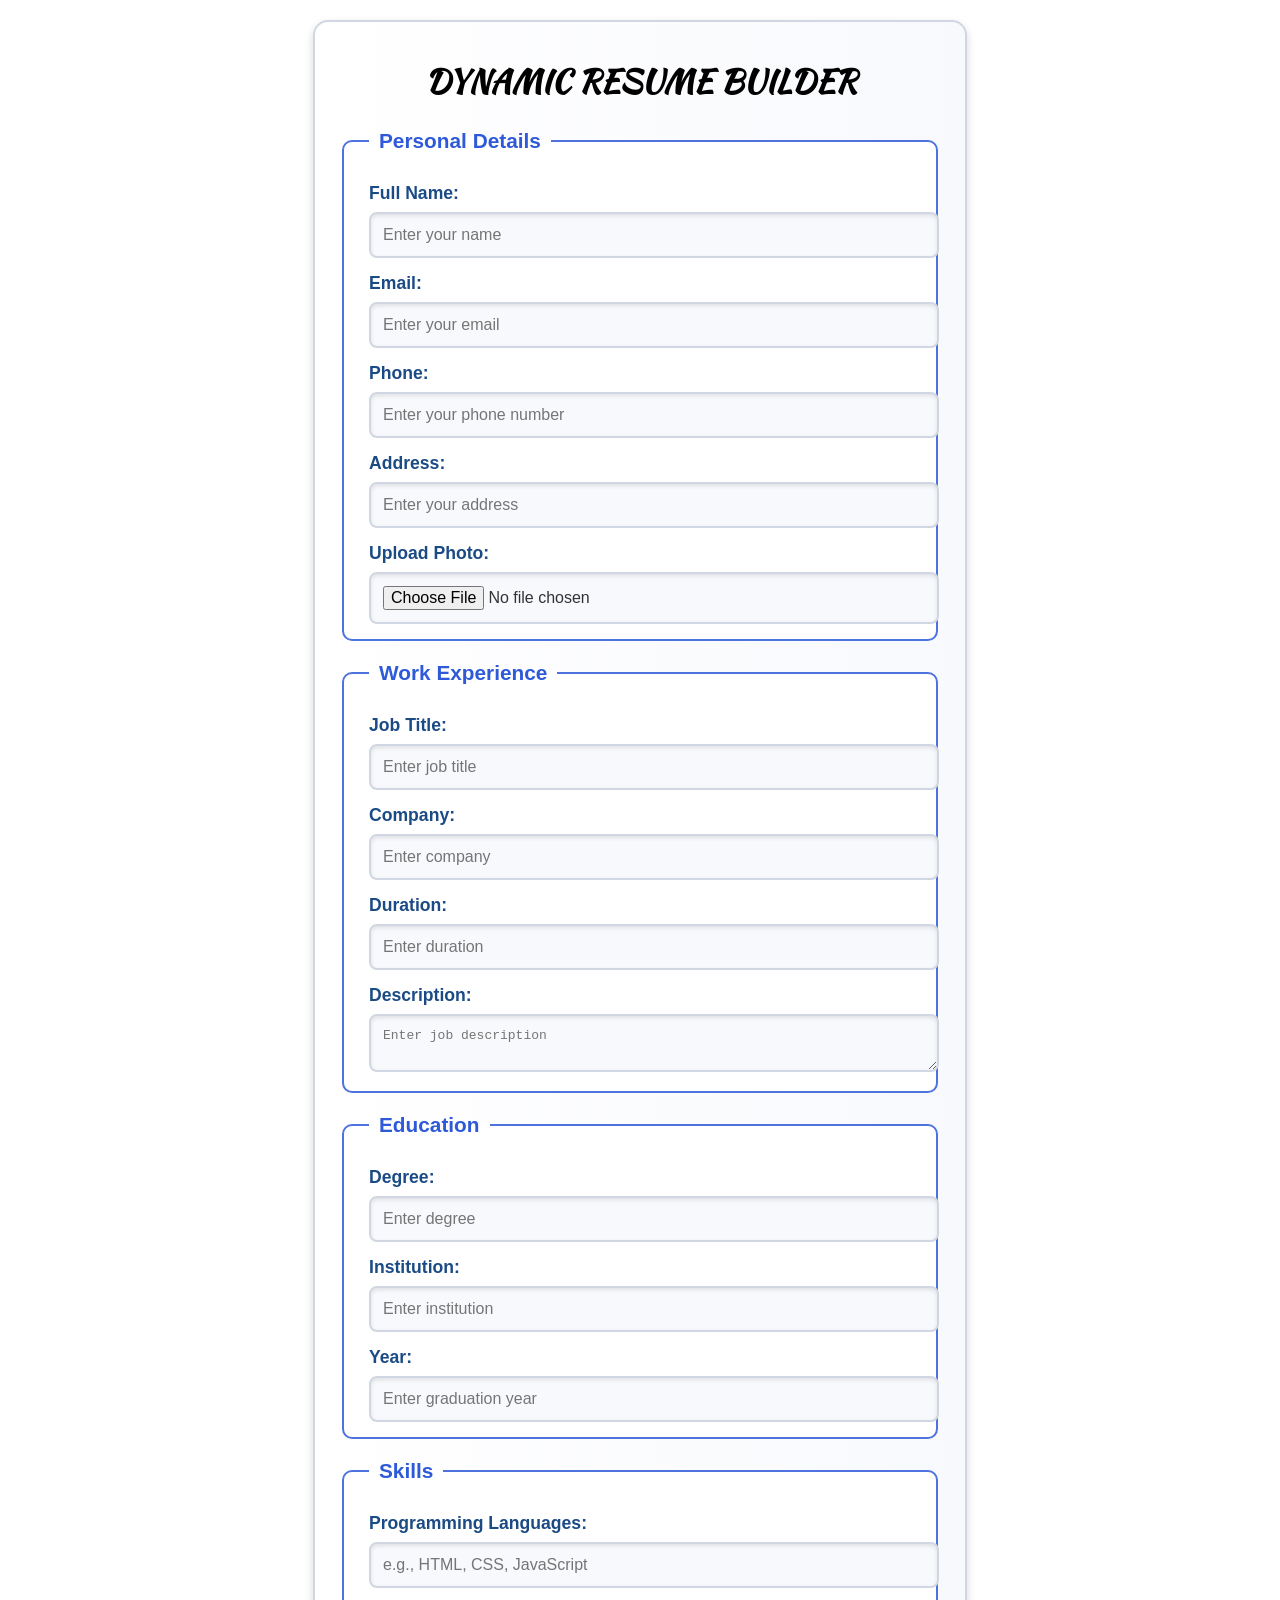
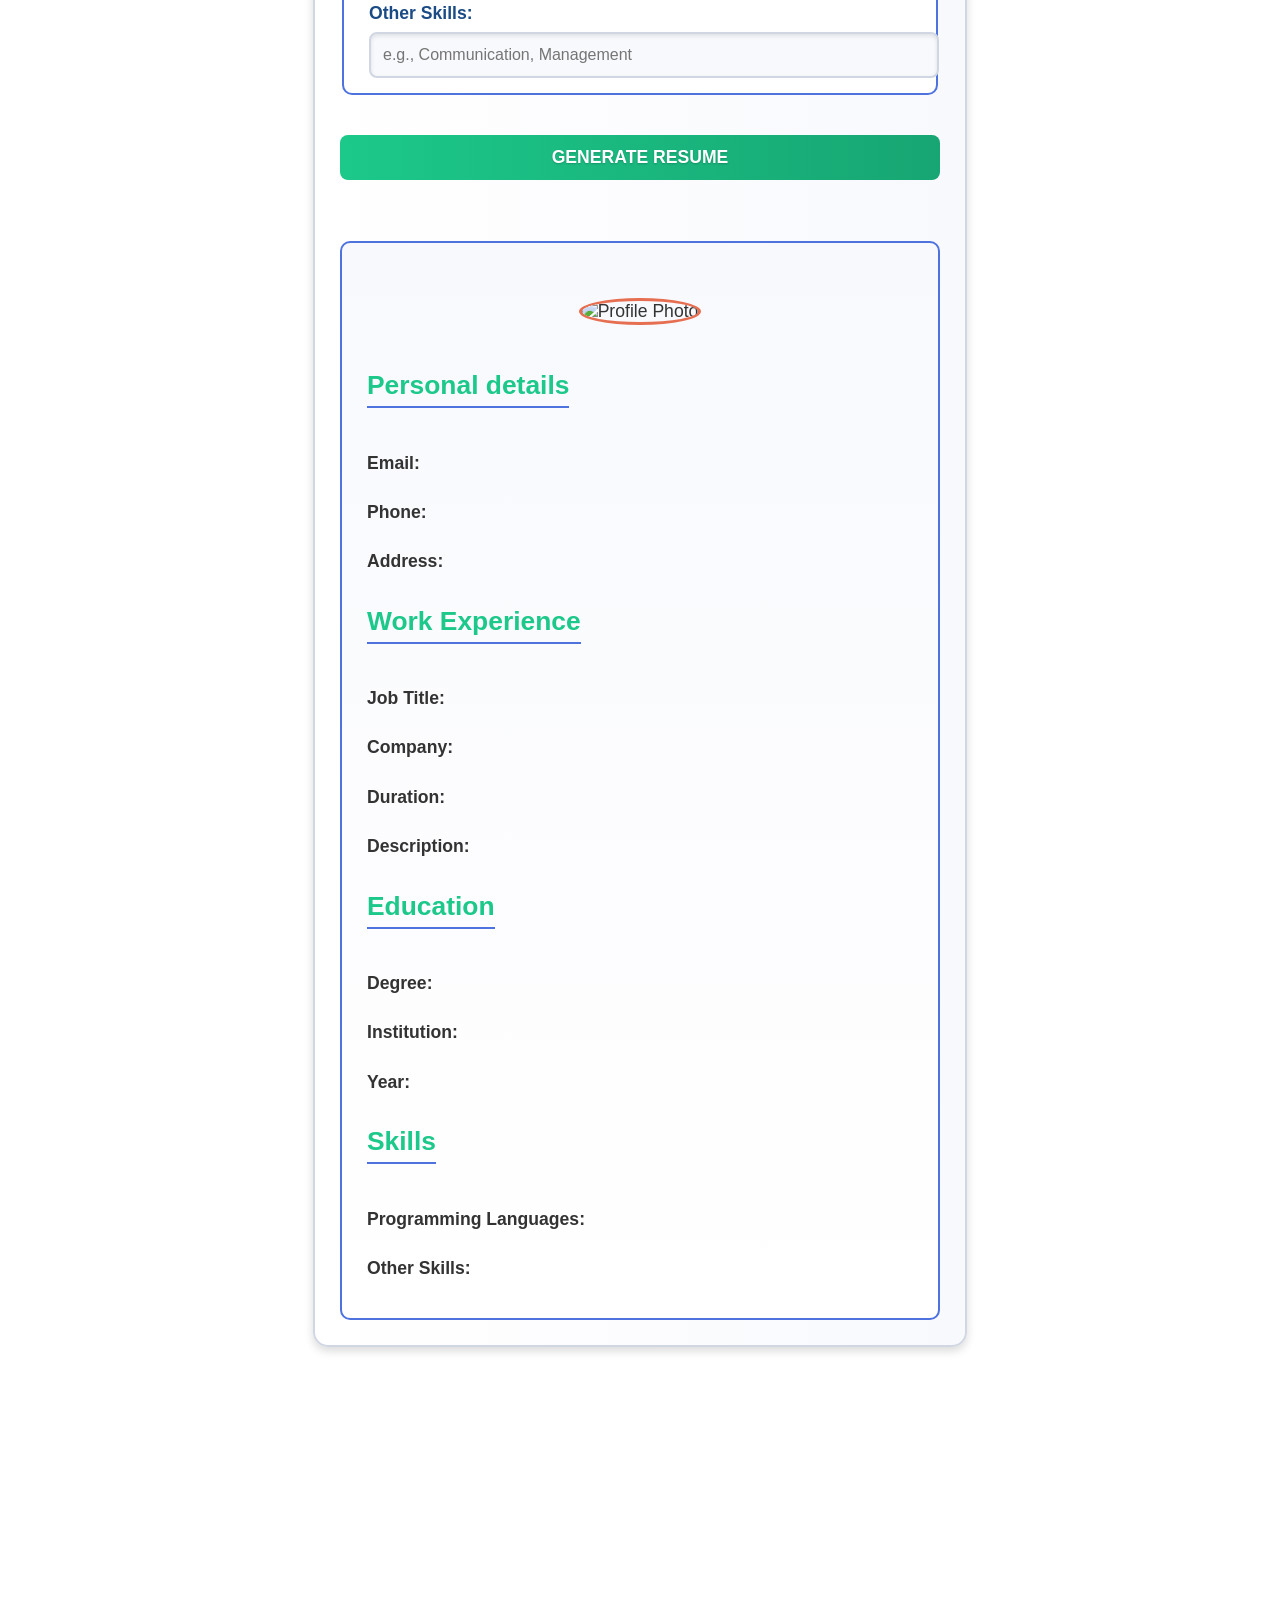
==== index.html @ ec222d23 "add" ====
<!DOCTYPE html>
<html lang="en">
<head>
    <meta charset="UTF-8">
    <meta name="viewport" content="width=device-width, initial-scale=1.0">
    <title>Dynamic Resume Builder</title>
    <link rel="stylesheet" href="style.css">
    <link rel="preconnect" href="https://fonts.googleapis.com">
    <link rel="preconnect" href="https://fonts.gstatic.com" crossorigin>
    <link href="https://fonts.googleapis.com/css2?family=Kaushan+Script&family=Lobster+Two:ital,wght@0,400;0,700;1,400;1,700&family=Rye&family=Spicy+Rice&family=Ultra&display=swap" rel="stylesheet">
<body>
    <video class="video" autoplay mutep >
        <source src="WhatsApp.mp4" type="video/mp4">
        <source src="path/to/your/video.webm" type="video/webm">
        <source src="path/to/your/video.ogv" type="video/ogg">
    </video>
    <div class="container">
        <!-- Resume foam -->
        <form id="resume-form">
            <h1>Dynamic Resume Builder</h1>

            <!-- Personal Details -->
            <fieldset>
                <legend>Personal Details</legend>
                <label for="name">Full Name:</label>
                <input type="text" id="name" placeholder="Enter your name" required>
                
                <label for="email">Email:</label>
                <input type="email" id="email" placeholder="Enter your email" required>
                
                <label for="phone">Phone:</label>
                <input type="tel" id="phone" placeholder="Enter your phone number" required>
                
                <label for="address">Address:</label>
                <input type="text" id="address" placeholder="Enter your address">

                <label for="photo">Upload Photo:</label>
                <input type="file" id="photo" accept="image/*" required>
            </fieldset>
            
            <!-- Work Experience -->
            <fieldset>
                <legend>Work Experience</legend>
                <label for="job-title">Job Title:</label>
                <input type="text" id="job-title" placeholder="Enter job title" required>
                
                <label for="company">Company:</label>
                <input type="text" id="company" placeholder="Enter company" required>
                
                <label for="duration">Duration:</label>
                <input type="text" id="duration" placeholder="Enter duration" required>
                
                <label for="description">Description:</label>
                <textarea id="description" placeholder="Enter job description"></textarea>
            </fieldset>
            
            <!-- Education -->
            <fieldset>
                <legend>Education</legend>
                <label for="degree">Degree:</label>
                <input type="text" id="degree" placeholder="Enter degree" required>
                
                <label for="institution">Institution:</label>
                <input type="text" id="institution" placeholder="Enter institution" required>
                
                <label for="year">Year:</label>
                <input type="text" id="year" placeholder="Enter graduation year" required>
            </fieldset>
            
            <!-- Skills -->
            <fieldset>
                <legend>Skills</legend>
                <label for="programming-languages">Programming Languages:</label>
                <input type="text" id="programming-languages" placeholder="e.g., HTML, CSS, JavaScript">
                
                <label for="other-languages">Other Skills:</label>
                <input type="text" id="other-languages" placeholder="e.g., Communication, Management">
            </fieldset>
            
            <button type="submit">Generate Resume</button>
        </form><br><br>

        <!-- resume page -->
        <div id="resume-page" class="hidden">

            <!-- Photo -->
            <div id="photo-container">
                <img id="resume-photo" src="" alt="Profile Photo" />
            </div>

            <!-- Personal Details -->
            <h1 id="resume-name"></h1>
            <h2>Personal details</h2>
            <p><strong>Email:</strong> <span id="resume-email"></span></p>
            <p><strong>Phone:</strong> <span id="resume-phone"></span></p>
            <p><strong>Address:</strong> <span id="resume-address"></span></p>
            
            <!-- Work Experience -->
            <h2>Work Experience</h2>
            <p><strong>Job Title:</strong> <span id="resume-job-title"></span></p>
            <p><strong>Company:</strong> <span id="resume-company"></span></p>
            <p><strong>Duration:</strong> <span id="resume-duration"></span></p>
            <p><strong>Description:</strong> <span id="resume-description"></span></p>
            
            <!-- Education -->
            <h2>Education</h2>
            <p><strong>Degree:</strong> <span id="resume-degree"></span></p>
            <p><strong>Institution:</strong> <span id="resume-institution"></span></p>
            <p><strong>Year:</strong> <span id="resume-year"></span></p>
            
            <!-- Skills -->
            <h2>Skills</h2>
            <p><strong>Programming Languages:</strong> <span id="resume-programming-languages"></span></p>
            <p><strong>Other Skills:</strong> <span id="resume-other-languages"></span></p>
        </div>
    </div>

    <script src="script.js"></script>
</body>
</html>
---- style.css ----
/* General Body Styles */
body {
    font-family: 'Poppins', Arial, sans-serif;
    margin: 0;
    padding: 0;
}
.video{
    position: absolute;
    top: 0;
    left: 0;
    width: 100%;
    height: 3300px;
    object-fit: cover;
    z-index: -1;
}

/* Container Styles */
.container {
    width: 70%;
    max-width: 600px;
    margin: 20px auto;
    padding: 25px;
    background: linear-gradient(to right, #ffffff, #f8f9fd);
    border-radius: 15px;
    box-shadow: 0 4px 10px rgba(0, 0, 0, 0.15);
    border: 2px solid #d0d7e2;
}
/* Title Styling */
h1 {
    text-align: center;
    color: black;
    margin-top: 10px;
    margin-bottom: 25px;
    text-transform: uppercase;
    font-size: 2.0em;
    font-family: "Kaushan Script", serif;
    font-weight: 600;
    font-style: normal;
}

/* Fieldset and Legend Styling */
fieldset {
    border: 2px solid #4e73df;
    margin-bottom: 20px;
    padding: 15px 25px;
    border-radius: 10px;
    background: #ffffff;
}

legend {
    font-size: 1.3em;
    font-weight: bold;
    color: #2e59d9;
    padding: 0 10px;
}

/* Form Labels */
label {
    display: block;
    margin-top: 15px;
    font-weight: bold;
    font-size: 1.1em;
    color: #1b4b85;
}

/* Form Input Fields */
input, textarea {
    width: 100%;
    padding: 12px;
    margin-top: 8px;
    border: 2px solid #d0d7e2;
    border-radius: 8px;
    font-size: 1em;
    font-weight: 500;
    background-color: #f8f9fd;
    color: #333;
    box-shadow: inset 0 2px 4px rgba(0, 0, 0, 0.1);
}

/* Form Input Focus State */
input:focus, textarea:focus {
    outline: none;
    border-color: #4e73df;
    box-shadow: 0 0 5px rgba(78, 115, 223, 0.5);
}

/* Submit Button */
button {
    width: 100%;
    padding: 12px;
    margin-top: 20px;
    font-size: 1.1em;
    font-weight: bold;
    text-transform: uppercase;
    background: linear-gradient(to right, #1cc88a, #17a673);
    color: #fff;
    border: none;
    border-radius: 8px;
    cursor: pointer;
    transition: all 0.3s ease;
    text-shadow: 0px 1px 2px rgba(0, 0, 0, 0.2);
}

button:hover {
    background: linear-gradient(to right, #17a673, #1cc88a);
    box-shadow: 0 4px 6px rgba(0, 0, 0, 0.2);
    transform: translateY(-2px);
}

/* Photo Preview Container */
#photo-container {
    text-align: center;
    margin-top: 20px;
}
#resume-photo:hover {
    box-shadow: 0 8px 16px black;
}

/* Styled Photo Display */
#resume-photo {
    width: 150px;
    height: 150px;
    border-radius: 50%;
    object-fit: cover;
    border: 3px solid #e76f51;
    margin: 10px 0;
    cursor: pointer;
    transition: transform 0.3s ease, box-shadow 0.3s ease;
}
/* Resume Page Styling */
#resume-page {
    padding: 25px;
    border: 2px solid #4e73df;
    border-radius: 10px;
    background: linear-gradient(to bottom, #f8f9fd, #ffffff);
    margin-top: 25px;
    color: #333;
    font-size: 1.1em;
}

#resume-page h1 {
    text-align: center;
    color: #2e59d9;
    font-weight: bold;
    margin-bottom: 15px;
    text-transform: uppercase;
}

#resume-page h2 {
    color: #1cc88a;
    border-bottom: 2px solid #4e73df;
    display: inline-block;
    margin-top: 20px;
    padding-bottom: 5px;
}

#resume-page p {
    line-height: 1.8;
    margin-bottom: 8px;
}

#resume-page strong {
    color: #333;
}

/* Miscellaneous Styles */
.hidden {
    display: none;
}
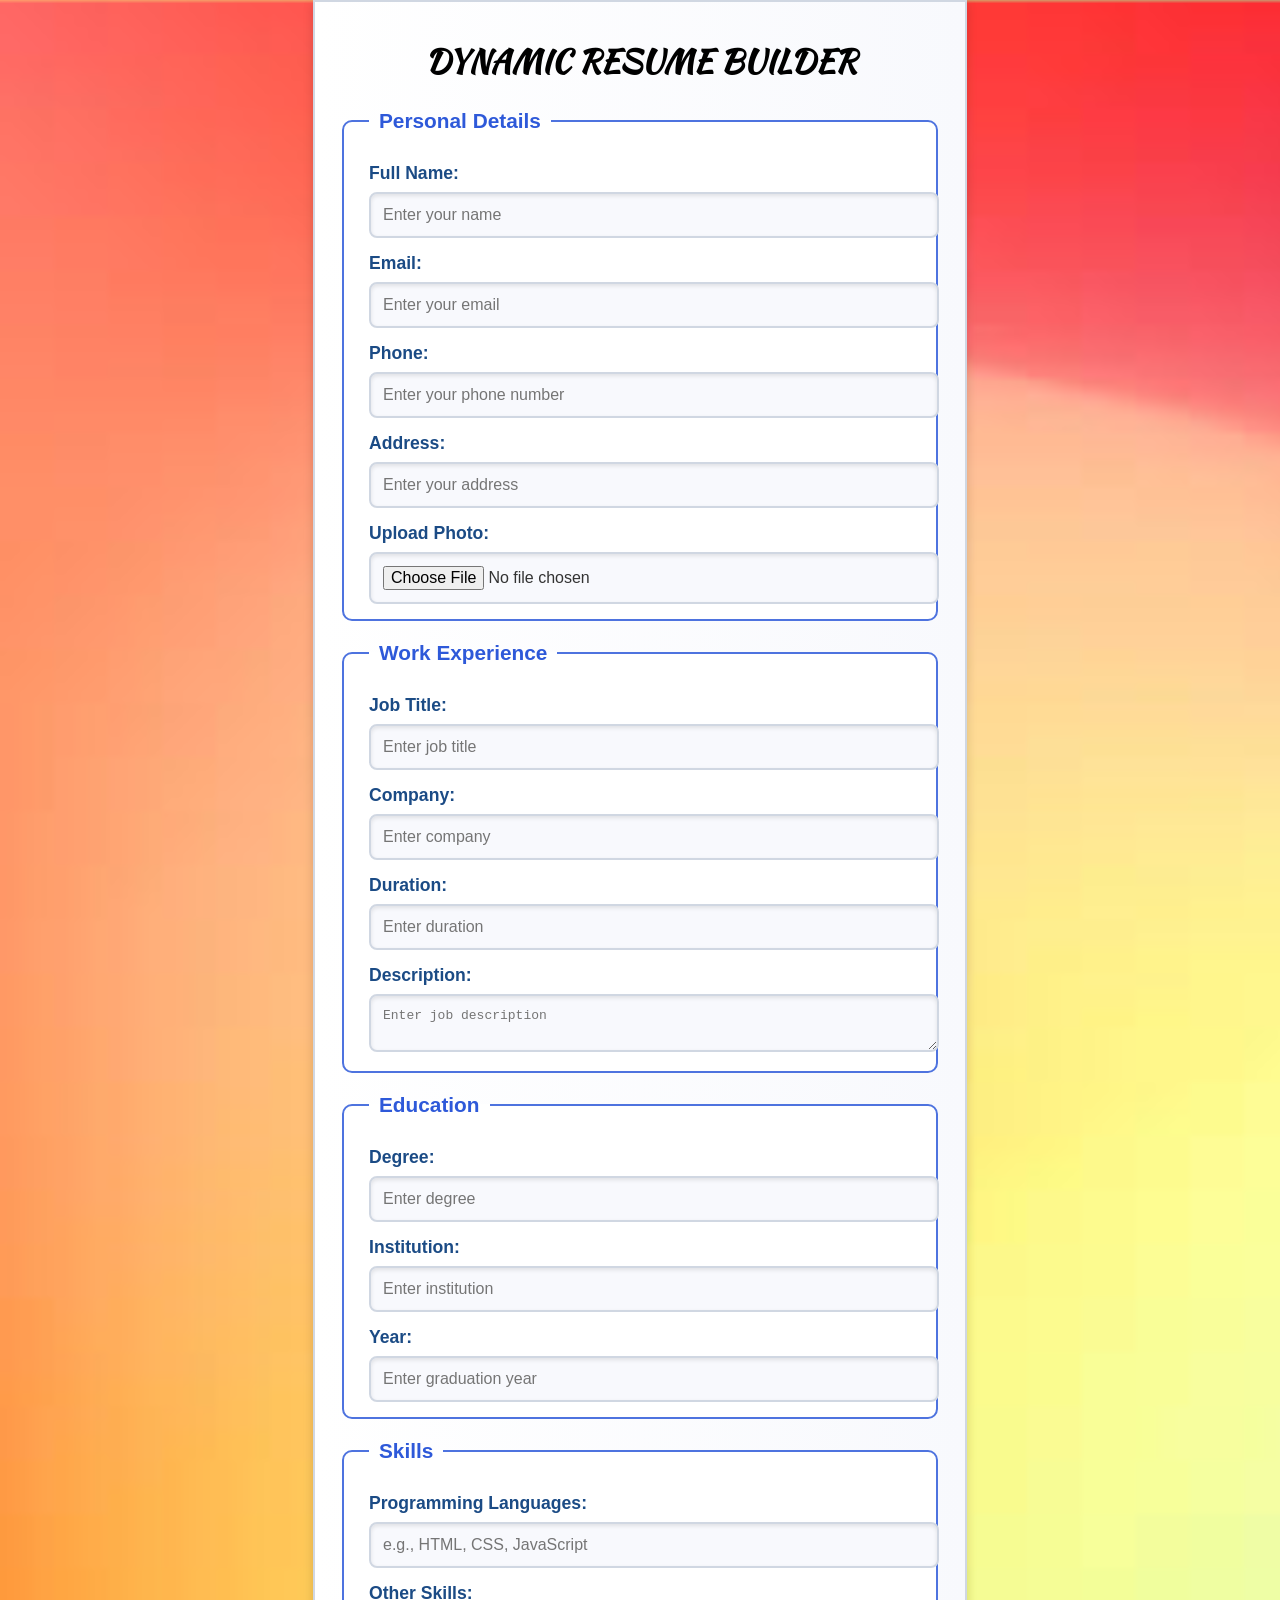
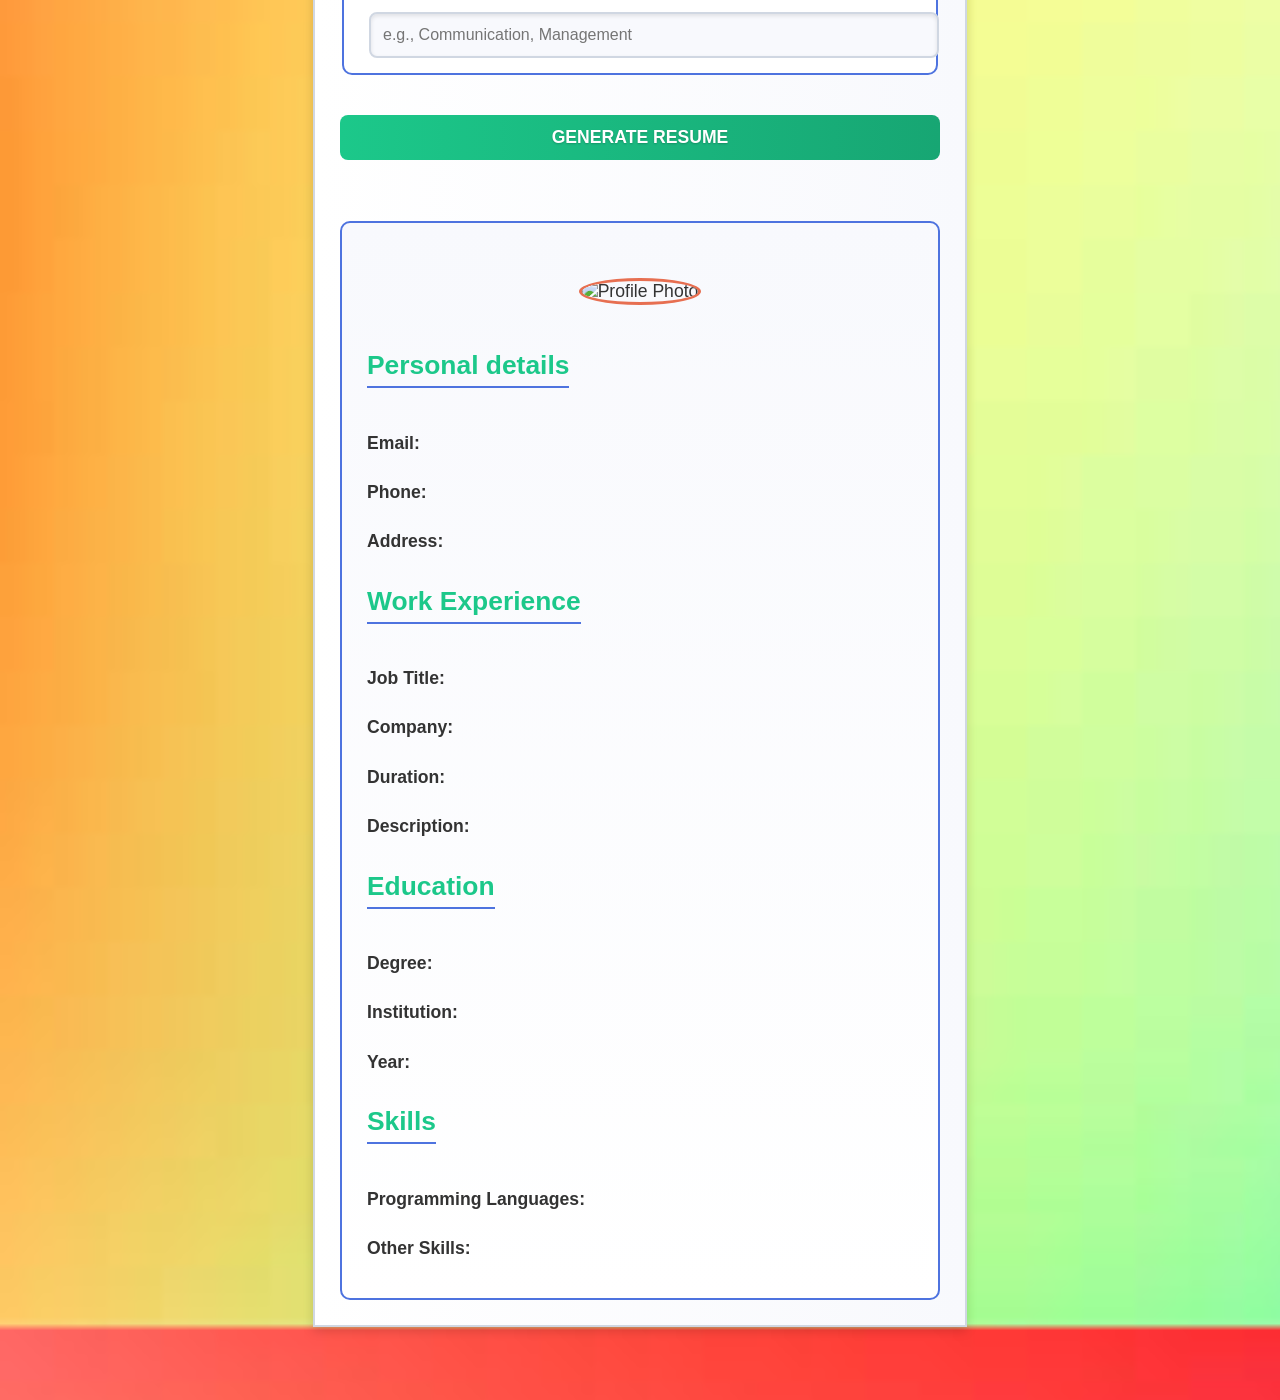
==== commit bbd224f4: "add" ====
--- a/index.html
+++ b/index.html
@@ -10,9 +10,9 @@
     <link href="https://fonts.googleapis.com/css2?family=Kaushan+Script&family=Lobster+Two:ital,wght@0,400;0,700;1,400;1,700&family=Rye&family=Spicy+Rice&family=Ultra&display=swap" rel="stylesheet">
 <body>
     <video class="video" autoplay mutep >
-        <source src="WhatsApp.mp4" type="video/mp4">
-        <source src="path/to/your/video.webm" type="video/webm">
-        <source src="path/to/your/video.ogv" type="video/ogg">
+        <source src="public/videos/whatsapp.mp4" type="video/mp4">
+        <source src="public/videos/whatsapp.mp4" type="video/webm">
+        <source src="public/videos/whatsapp.mp4" type="video/ogg">
     </video>
     <div class="container">
         <!-- Resume foam -->
--- a/style.css
+++ b/style.css
@@ -4,13 +4,17 @@
     font-family: 'Poppins', Arial, sans-serif;
     margin: 0;
     padding: 0;
+    background-image: url(public/images/bg\ 2.jpg);
+    background-size: cover;
+    display: flex;
+    justify-content: center;
 }
 .video{
     position: absolute;
     top: 0;
     left: 0;
     width: 100%;
-    height: 3300px;
+    height: 3000px;
     object-fit: cover;
     z-index: -1;
 }
@@ -19,10 +23,8 @@
 .container {
     width: 70%;
     max-width: 600px;
-    margin: 20px auto;
     padding: 25px;
     background: linear-gradient(to right, #ffffff, #f8f9fd);
-    border-radius: 15px;
     box-shadow: 0 4px 10px rgba(0, 0, 0, 0.15);
     border: 2px solid #d0d7e2;
 }
@@ -169,3 +171,99 @@
     display: none;
 }
 
+
+
+/* Media Queries for Responsive Design */
+@media (max-width: 768px) {
+    .container {
+        width: 90%;
+        padding: 15px;
+    }
+    .video{
+        height: 2000px;
+    }
+    h1 {
+        font-size: 1.5em;
+    }
+
+    fieldset {
+        padding: 10px 15px;
+    }
+
+    legend {
+        font-size: 1.1em;
+    }
+
+    label {
+        font-size: 1em;
+    }
+
+    input, textarea {
+        padding: 10px;
+        font-size: 0.9em;
+    }
+
+    button {
+        padding: 10px;
+        font-size: 1em;
+    }
+
+    #resume-page {
+        padding: 15px;
+        font-size: 1em;
+    }
+
+    #resume-page h1 {
+        font-size: 1.5em;
+    }
+
+    #resume-page h2 {
+        font-size: 1.2em;
+    }
+}
+
+@media (max-width: 480px) {
+    .container {
+        width: 100%;
+        padding: 10px;
+    }
+
+    h1 {
+        font-size: 1.2em;
+    }
+
+    fieldset {
+        padding: 8px 10px;
+    }
+
+    legend {
+        font-size: 1em;
+    }
+
+    label {
+        font-size: 0.9em;
+    }
+
+    input, textarea {
+        padding: 8px;
+        font-size: 0.8em;
+    }
+
+    button {
+        padding: 8px;
+        font-size: 0.9em;
+    }
+
+    #resume-page {
+        padding: 10px;
+        font-size: 0.9em;
+    }
+
+    #resume-page h1 {
+        font-size: 1.2em;
+    }
+
+    #resume-page h2 {
+        font-size: 1em;
+    }
+}
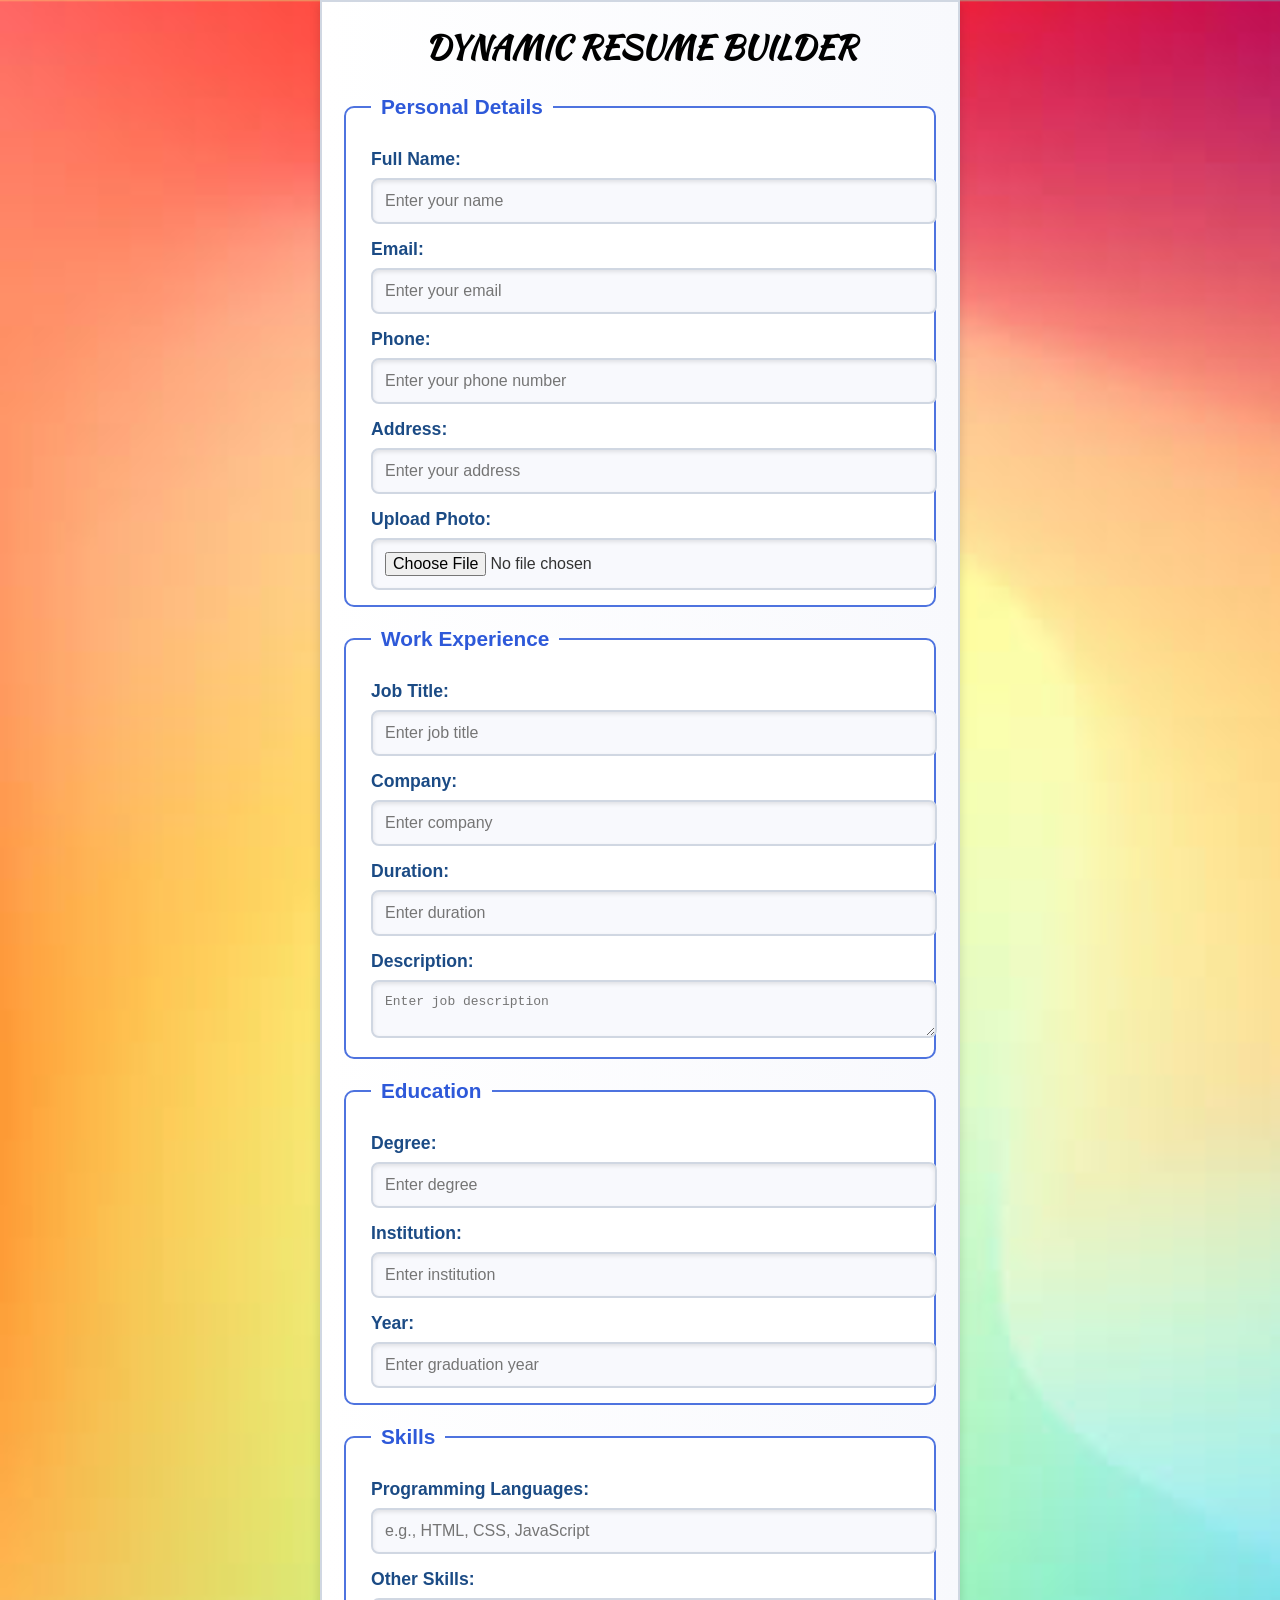
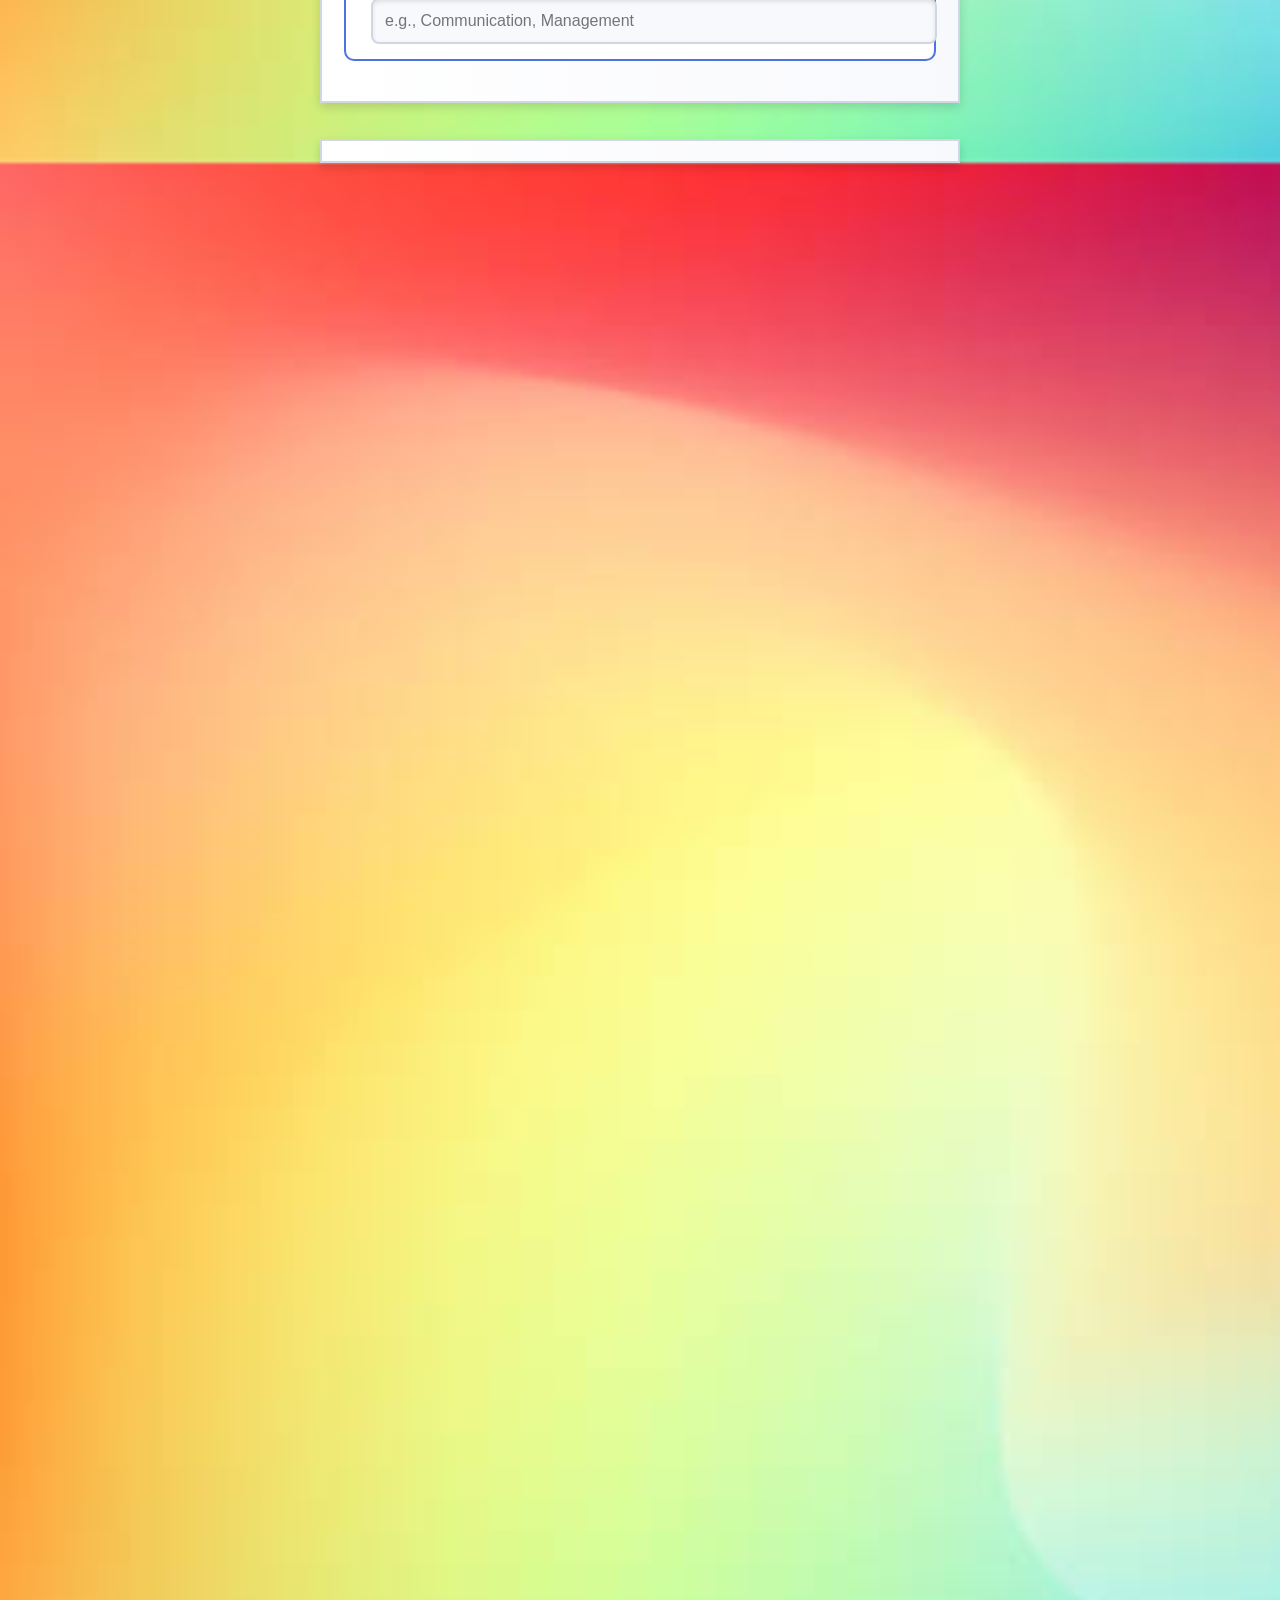
==== commit c8a68560: "add" ====
--- a/index.html
+++ b/index.html
@@ -1,120 +1,118 @@
 <!DOCTYPE html>
 <html lang="en">
+
 <head>
     <meta charset="UTF-8">
     <meta name="viewport" content="width=device-width, initial-scale=1.0">
-    <title>Dynamic Resume Builder</title>
+    <title>Editable Resume</title>
     <link rel="stylesheet" href="style.css">
     <link rel="preconnect" href="https://fonts.googleapis.com">
     <link rel="preconnect" href="https://fonts.gstatic.com" crossorigin>
-    <link href="https://fonts.googleapis.com/css2?family=Kaushan+Script&family=Lobster+Two:ital,wght@0,400;0,700;1,400;1,700&family=Rye&family=Spicy+Rice&family=Ultra&display=swap" rel="stylesheet">
+    <link
+        href="https://fonts.googleapis.com/css2?family=Kaushan+Script&family=Lobster+Two:ital,wght@0,400;0,700;1,400;1,700&family=Rye&family=Spicy+Rice&family=Ultra&display=swap"
+        rel="stylesheet">
+</head>
+
 <body>
-    <video class="video" autoplay mutep >
+    <video class="video" autoplay muted loop>
         <source src="public/videos/whatsapp.mp4" type="video/mp4">
         <source src="public/videos/whatsapp.mp4" type="video/webm">
         <source src="public/videos/whatsapp.mp4" type="video/ogg">
     </video>
-    <div class="container">
-        <!-- Resume foam -->
-        <form id="resume-form">
-            <h1>Dynamic Resume Builder</h1>
+    <div id="resume">
 
-            <!-- Personal Details -->
-            <fieldset>
-                <legend>Personal Details</legend>
-                <label for="name">Full Name:</label>
-                <input type="text" id="name" placeholder="Enter your name" required>
-                
-                <label for="email">Email:</label>
-                <input type="email" id="email" placeholder="Enter your email" required>
-                
-                <label for="phone">Phone:</label>
-                <input type="tel" id="phone" placeholder="Enter your phone number" required>
-                
-                <label for="address">Address:</label>
-                <input type="text" id="address" placeholder="Enter your address">
+        <div class="container">
+            <!-- Resume Form -->
+            <form id="resume-form">
+                <h1>Dynamic  Resume  Builder</h1>
+                <fieldset>
+                    <legend>Personal Details</legend>
+                    <label for="name">Full Name:</label>
+                    <input type="text" id="name" placeholder="Enter your name" required>
 
-                <label for="photo">Upload Photo:</label>
-                <input type="file" id="photo" accept="image/*" required>
-            </fieldset>
-            
-            <!-- Work Experience -->
-            <fieldset>
-                <legend>Work Experience</legend>
-                <label for="job-title">Job Title:</label>
-                <input type="text" id="job-title" placeholder="Enter job title" required>
-                
-                <label for="company">Company:</label>
-                <input type="text" id="company" placeholder="Enter company" required>
-                
-                <label for="duration">Duration:</label>
-                <input type="text" id="duration" placeholder="Enter duration" required>
-                
-                <label for="description">Description:</label>
-                <textarea id="description" placeholder="Enter job description"></textarea>
-            </fieldset>
-            
-            <!-- Education -->
-            <fieldset>
-                <legend>Education</legend>
-                <label for="degree">Degree:</label>
-                <input type="text" id="degree" placeholder="Enter degree" required>
-                
-                <label for="institution">Institution:</label>
-                <input type="text" id="institution" placeholder="Enter institution" required>
-                
-                <label for="year">Year:</label>
-                <input type="text" id="year" placeholder="Enter graduation year" required>
-            </fieldset>
-            
-            <!-- Skills -->
-            <fieldset>
-                <legend>Skills</legend>
-                <label for="programming-languages">Programming Languages:</label>
-                <input type="text" id="programming-languages" placeholder="e.g., HTML, CSS, JavaScript">
-                
-                <label for="other-languages">Other Skills:</label>
-                <input type="text" id="other-languages" placeholder="e.g., Communication, Management">
-            </fieldset>
-            
-            <button type="submit">Generate Resume</button>
-        </form><br><br>
+                    <label for="email">Email:</label>
+                    <input type="email" id="email" placeholder="Enter your email" required>
 
-        <!-- resume page -->
-        <div id="resume-page" class="hidden">
+                    <label for="phone">Phone:</label>
+                    <input type="tel" id="phone" placeholder="Enter your phone number" required>
 
-            <!-- Photo -->
-            <div id="photo-container">
-                <img id="resume-photo" src="" alt="Profile Photo" />
+                    <label for="address">Address:</label>
+                    <input type="text" id="address" placeholder="Enter your address">
+
+                    <label for="photo">Upload Photo:</label>
+                    <input type="file" id="photo" accept="image/*" required>
+                </fieldset>
+                <fieldset>
+                    <legend>Work Experience</legend>
+                    <label for="job-title">Job Title:</label>
+                    <input type="text" id="job-title" placeholder="Enter job title" required>
+
+                    <label for="company">Company:</label>
+                    <input type="text" id="company" placeholder="Enter company" required>
+
+                    <label for="duration">Duration:</label>
+                    <input type="text" id="duration" placeholder="Enter duration" required>
+
+                    <label for="description">Description:</label>
+                    <textarea id="description" placeholder="Enter job description"></textarea>
+                </fieldset>
+                <fieldset>
+                    <legend>Education</legend>
+                    <label for="degree">Degree:</label>
+                    <input type="text" id="degree" placeholder="Enter degree" required>
+
+                    <label for="institution">Institution:</label>
+                    <input type="text" id="institution" placeholder="Enter institution" required>
+
+                    <label for="year">Year:</label>
+                    <input type="text" id="year" placeholder="Enter graduation year" required>
+                </fieldset>
+                <fieldset>
+                    <legend>Skills</legend>
+                    <label for="programming-languages">Programming Languages:</label>
+                    <input type="text" id="programming-languages" placeholder="e.g., HTML, CSS, JavaScript">
+
+                    <label for="other-languages">Other Skills:</label>
+                    <input type="text" id="other-languages" placeholder="e.g., Communication, Management">
+                </fieldset>
+                <!-- <button type="submit">Generate Resume</button> -->
+            </form>
+        </div><br><br>
+
+
+        <div class="container">
+            <!-- Editable Resume Section -->
+            <div id="resume-page" class="hidden">
+                <div id="photo-container">
+                    <img id="resume-photo" src="" alt="Profile Photo" />
+                </div>
+                <h1 id="resume-name" contenteditable="true"></h1>
+
+                <h2>Personal Details</h2>
+                <p><strong>Email:</strong> <span id="resume-email" contenteditable="true"></span></p>
+                <p><strong>Phone:</strong> <span id="resume-phone" contenteditable="true"></span></p>
+                <p><strong>Address:</strong> <span id="resume-address" contenteditable="true"></span></p>
+
+                <h2>Work Experience</h2>
+                <p><strong>Job Title:</strong> <span id="resume-job-title" contenteditable="true"></span></p>
+                <p><strong>Company:</strong> <span id="resume-company" contenteditable="true"></span></p>
+                <p><strong>Duration:</strong> <span id="resume-duration" contenteditable="true"></span></p>
+                <p><strong>Description:</strong> <span id="resume-description" contenteditable="true"></span></p>
+
+                <h2>Education</h2>
+                <p><strong>Degree:</strong> <span id="resume-degree" contenteditable="true"></span></p>
+                <p><strong>Institution:</strong> <span id="resume-institution" contenteditable="true"></span></p>
+                <p><strong>Year:</strong> <span id="resume-year" contenteditable="true"></span></p>
+
+                <h2>Skills</h2>
+                <p><strong>Programming Languages:</strong> <span id="resume-programming-languages"
+                        contenteditable="true"></span>
+                </p>
+                <p><strong>Other Skills:</strong> <span id="resume-other-languages" contenteditable="true"></span></p>
             </div>
-
-            <!-- Personal Details -->
-            <h1 id="resume-name"></h1>
-            <h2>Personal details</h2>
-            <p><strong>Email:</strong> <span id="resume-email"></span></p>
-            <p><strong>Phone:</strong> <span id="resume-phone"></span></p>
-            <p><strong>Address:</strong> <span id="resume-address"></span></p>
-            
-            <!-- Work Experience -->
-            <h2>Work Experience</h2>
-            <p><strong>Job Title:</strong> <span id="resume-job-title"></span></p>
-            <p><strong>Company:</strong> <span id="resume-company"></span></p>
-            <p><strong>Duration:</strong> <span id="resume-duration"></span></p>
-            <p><strong>Description:</strong> <span id="resume-description"></span></p>
-            
-            <!-- Education -->
-            <h2>Education</h2>
-            <p><strong>Degree:</strong> <span id="resume-degree"></span></p>
-            <p><strong>Institution:</strong> <span id="resume-institution"></span></p>
-            <p><strong>Year:</strong> <span id="resume-year"></span></p>
-            
-            <!-- Skills -->
-            <h2>Skills</h2>
-            <p><strong>Programming Languages:</strong> <span id="resume-programming-languages"></span></p>
-            <p><strong>Other Skills:</strong> <span id="resume-other-languages"></span></p>
         </div>
     </div>
-
     <script src="script.js"></script>
 </body>
-</html>
+
+</html>
--- a/style.css
+++ b/style.css
@@ -1,4 +1,3 @@
-
 /* General Body Styles */
 body {
     font-family: 'Poppins', Arial, sans-serif;
@@ -9,30 +8,38 @@
     display: flex;
     justify-content: center;
 }
+
+/* Video Styling */
 .video{
     position: absolute;
     top: 0;
     left: 0;
     width: 100%;
-    height: 3000px;
+    height: 3200px;
     object-fit: cover;
     z-index: -1;
 }
 
+/* Resume Section */
+#resume{
+    width: 50%;
+}
+
 /* Container Styles */
 .container {
-    width: 70%;
-    max-width: 600px;
-    padding: 25px;
+    padding-top: 0;
+    padding-bottom: 20px;
+    padding-left: 20px;
+    padding-right: 20px; 
     background: linear-gradient(to right, #ffffff, #f8f9fd);
     box-shadow: 0 4px 10px rgba(0, 0, 0, 0.15);
     border: 2px solid #d0d7e2;
 }
+
 /* Title Styling */
 h1 {
     text-align: center;
     color: black;
-    margin-top: 10px;
     margin-bottom: 25px;
     text-transform: uppercase;
     font-size: 2.0em;
@@ -87,29 +94,6 @@
     box-shadow: 0 0 5px rgba(78, 115, 223, 0.5);
 }
 
-/* Submit Button */
-button {
-    width: 100%;
-    padding: 12px;
-    margin-top: 20px;
-    font-size: 1.1em;
-    font-weight: bold;
-    text-transform: uppercase;
-    background: linear-gradient(to right, #1cc88a, #17a673);
-    color: #fff;
-    border: none;
-    border-radius: 8px;
-    cursor: pointer;
-    transition: all 0.3s ease;
-    text-shadow: 0px 1px 2px rgba(0, 0, 0, 0.2);
-}
-
-button:hover {
-    background: linear-gradient(to right, #17a673, #1cc88a);
-    box-shadow: 0 4px 6px rgba(0, 0, 0, 0.2);
-    transform: translateY(-2px);
-}
-
 /* Photo Preview Container */
 #photo-container {
     text-align: center;
@@ -130,6 +114,7 @@
     cursor: pointer;
     transition: transform 0.3s ease, box-shadow 0.3s ease;
 }
+
 /* Resume Page Styling */
 #resume-page {
     padding: 25px;
@@ -171,14 +156,16 @@
     display: none;
 }
 
-
-
 /* Media Queries for Responsive Design */
 @media (max-width: 768px) {
-    .container {
-        width: 90%;
+    #resume{
+        width:90% ;
         padding: 15px;
     }
+    /* .container {
+        width: 20%;
+        /* padding: 15px; */
+    /* } */
     .video{
         height: 2000px;
     }
@@ -223,10 +210,14 @@
 }
 
 @media (max-width: 480px) {
-    .container {
+    #resume{
         width: 100%;
         padding: 10px;
     }
+    /* .container {
+        width: 100%;
+       
+    } */
 
     h1 {
         font-size: 1.2em;
